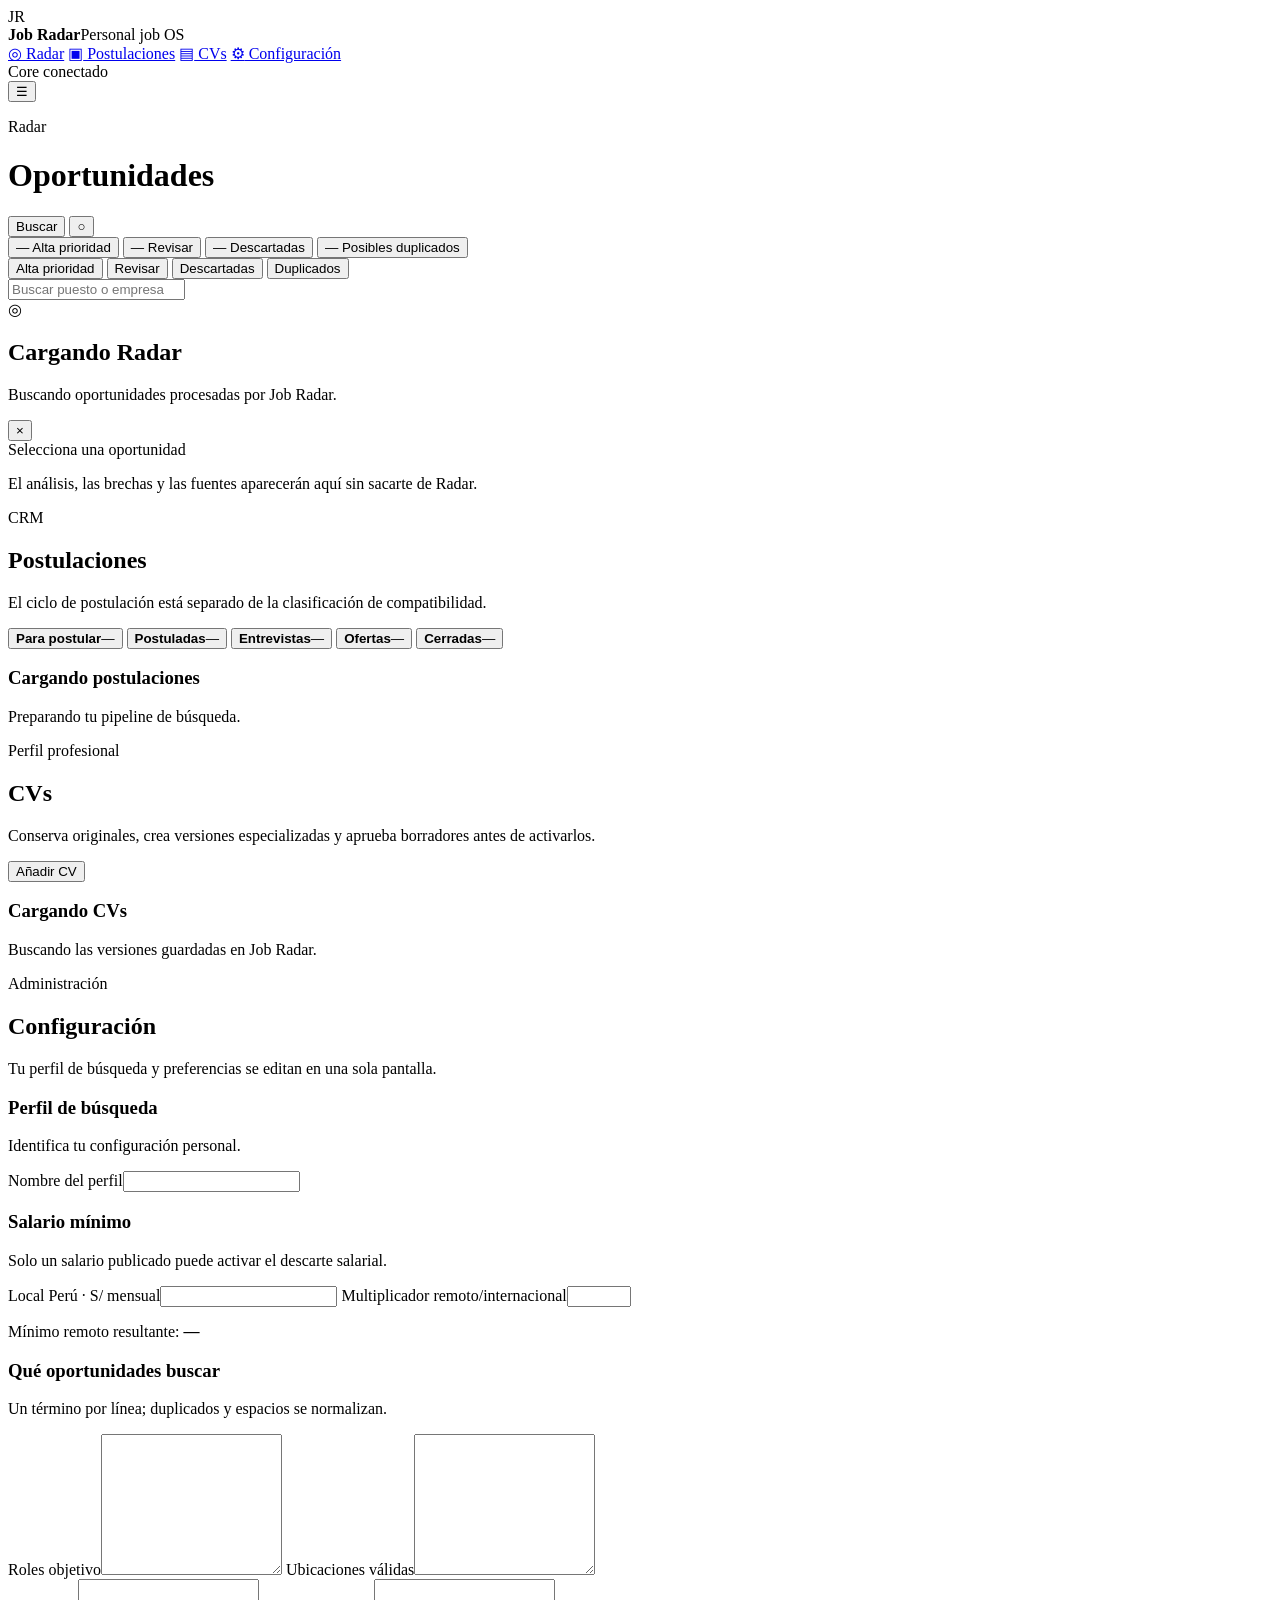
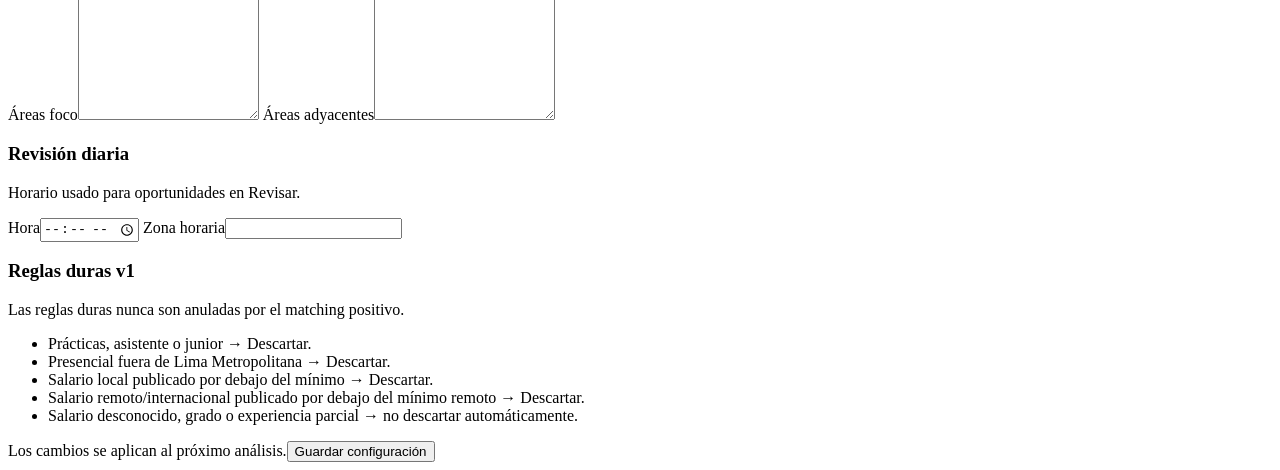
==== app/web/index.html @ ad6e1ca7 "feat: load possible duplicate review UI" ====
<!doctype html>
<html lang="es">
<head>
  <meta charset="utf-8">
  <meta name="viewport" content="width=device-width, initial-scale=1">
  <title>Job Radar</title>
  <link rel="icon" href="/app/favicon.svg" type="image/svg+xml">
  <link rel="stylesheet" href="/app/styles.css">
  <link rel="stylesheet" href="/app/radar.css">
  <link rel="stylesheet" href="/app/duplicates.css">
  <link rel="stylesheet" href="/app/applications.css">
  <link rel="stylesheet" href="/app/settings.css">
</head>
<body>
  <div class="app-shell">
    <aside class="sidebar" aria-label="Navegación principal">
      <div class="brand">
        <span class="brand-mark">JR</span>
        <div><strong>Job Radar</strong><span>Personal job OS</span></div>
      </div>
      <nav class="primary-nav">
        <a href="#/radar" data-route="radar"><span aria-hidden="true">◎</span> Radar</a>
        <a href="#/applications" data-route="applications"><span aria-hidden="true">▣</span> Postulaciones</a>
        <a href="#/cvs" data-route="cvs"><span aria-hidden="true">▤</span> CVs</a>
        <a href="#/settings" data-route="settings"><span aria-hidden="true">⚙</span> Configuración</a>
      </nav>
      <div class="sidebar-footer"><span class="status-dot" aria-hidden="true"></span><span>Core conectado</span></div>
    </aside>

    <main class="workspace">
      <header class="topbar">
        <button class="mobile-nav" id="mobileNav" aria-label="Abrir navegación">☰</button>
        <div><p class="eyebrow" id="eyebrow">Radar</p><h1 id="pageTitle">Oportunidades</h1></div>
        <div class="topbar-actions">
          <button class="secondary" id="focusSearch">Buscar</button>
          <button class="icon-button" aria-label="Notificaciones">○</button>
        </div>
      </header>

      <section class="view active" data-view="radar">
        <div class="radar-layout">
          <div class="radar-main">
            <div class="summary-strip" aria-label="Resumen de clasificación">
              <button class="summary-card active" data-radar-filter="high"><span class="summary-value" data-summary-value="high">—</span><span class="summary-label"><i class="signal high"></i> Alta prioridad</span></button>
              <button class="summary-card" data-radar-filter="review"><span class="summary-value" data-summary-value="review">—</span><span class="summary-label"><i class="signal review"></i> Revisar</span></button>
              <button class="summary-card" data-radar-filter="discarded"><span class="summary-value" data-summary-value="discarded">—</span><span class="summary-label"><i class="signal discarded"></i> Descartadas</span></button>
              <button class="summary-card" data-radar-filter="duplicates"><span class="summary-value" data-summary-value="duplicates">—</span><span class="summary-label"><i class="signal duplicate"></i> Posibles duplicados</span></button>
            </div>
            <div class="list-toolbar">
              <div class="filter-tabs" role="tablist" aria-label="Clasificación">
                <button class="tab active" data-radar-filter="high">Alta prioridad</button>
                <button class="tab" data-radar-filter="review">Revisar</button>
                <button class="tab" data-radar-filter="discarded">Descartadas</button>
                <button class="tab" data-radar-filter="duplicates">Duplicados</button>
              </div>
              <div class="list-actions"><input id="opportunitySearch" name="opportunity_search" type="search" placeholder="Buscar puesto o empresa" aria-label="Buscar oportunidades"></div>
            </div>
            <div class="opportunity-list" id="opportunityList" aria-live="polite">
              <div class="empty-state"><div class="empty-icon">◎</div><h2>Cargando Radar</h2><p>Buscando oportunidades procesadas por Job Radar.</p></div>
            </div>
          </div>
          <aside class="detail-panel" id="detailPanel" aria-label="Detalle de oportunidad">
            <button class="detail-close" id="detailClose" aria-label="Cerrar detalle">×</button>
            <div class="detail-empty"><span>Selecciona una oportunidad</span><p>El análisis, las brechas y las fuentes aparecerán aquí sin sacarte de Radar.</p></div>
          </aside>
        </div>
      </section>

      <section class="view" data-view="applications">
        <div class="section-heading"><div><p class="eyebrow">CRM</p><h2>Postulaciones</h2><p>El ciclo de postulación está separado de la clasificación de compatibilidad.</p></div></div>
        <div class="stage-grid application-stages" aria-label="Etapas de postulación">
          <button class="application-stage active" data-application-stage="TO_APPLY"><strong>Para postular</strong><span data-application-count="to_apply">—</span></button>
          <button class="application-stage" data-application-stage="APPLIED"><strong>Postuladas</strong><span data-application-count="applied">—</span></button>
          <button class="application-stage" data-application-stage="INTERVIEW"><strong>Entrevistas</strong><span data-application-count="interview">—</span></button>
          <button class="application-stage" data-application-stage="OFFER"><strong>Ofertas</strong><span data-application-count="offer">—</span></button>
          <button class="application-stage" data-application-stage="CLOSED"><strong>Cerradas</strong><span data-application-count="closed">—</span></button>
        </div>
        <div class="applications-list" id="applicationsList" aria-live="polite"><div class="empty-state panel-empty"><h3>Cargando postulaciones</h3><p>Preparando tu pipeline de búsqueda.</p></div></div>
      </section>

      <section class="view" data-view="cvs">
        <div class="section-heading">
          <div><p class="eyebrow">Perfil profesional</p><h2>CVs</h2><p>Conserva originales, crea versiones especializadas y aprueba borradores antes de activarlos.</p></div>
          <button class="primary" id="addCvButton">Añadir CV</button>
        </div>
        <div class="cv-status" id="cvStatus" role="status" aria-live="polite"></div>
        <div class="cv-grid" id="cvGrid" aria-live="polite"><div class="empty-state panel-empty"><h3>Cargando CVs</h3><p>Buscando las versiones guardadas en Job Radar.</p></div></div>
      </section>

      <section class="view" data-view="settings">
        <div class="section-heading"><div><p class="eyebrow">Administración</p><h2>Configuración</h2><p>Tu perfil de búsqueda y preferencias se editan en una sola pantalla.</p></div></div>
        <div class="settings-status" id="profileSettingsStatus" role="status" aria-live="polite"></div>
        <form class="profile-settings" id="profileSettingsForm">
          <section class="settings-card">
            <div class="settings-card-heading"><h3>Perfil de búsqueda</h3><p>Identifica tu configuración personal.</p></div>
            <label class="settings-field"><span>Nombre del perfil</span><input id="profileName" name="profile_name" type="text" maxlength="200" required></label>
          </section>
          <section class="settings-card">
            <div class="settings-card-heading"><h3>Salario mínimo</h3><p>Solo un salario publicado puede activar el descarte salarial.</p></div>
            <div class="settings-columns">
              <label class="settings-field"><span>Local Perú · S/ mensual</span><input id="salaryMinPen" name="salary_min_pen" type="number" min="0" step="100" required></label>
              <label class="settings-field"><span>Multiplicador remoto/internacional</span><input id="remoteSalaryMultiplier" name="remote_salary_multiplier" type="number" min="1" max="5" step="0.05" required></label>
            </div>
            <p class="settings-derived">Mínimo remoto resultante: <strong id="remoteSalaryFloor">—</strong></p>
          </section>
          <section class="settings-card">
            <div class="settings-card-heading"><h3>Qué oportunidades buscar</h3><p>Un término por línea; duplicados y espacios se normalizan.</p></div>
            <div class="settings-columns">
              <label class="settings-field"><span>Roles objetivo</span><textarea id="targetRoles" name="target_roles" rows="9"></textarea></label>
              <label class="settings-field"><span>Ubicaciones válidas</span><textarea id="targetLocations" name="target_locations" rows="9"></textarea></label>
            </div>
            <div class="settings-columns">
              <label class="settings-field"><span>Áreas foco</span><textarea id="targetAreas" name="target_areas" rows="9"></textarea></label>
              <label class="settings-field"><span>Áreas adyacentes</span><textarea id="adjacentAreas" name="adjacent_areas" rows="9"></textarea></label>
            </div>
          </section>
          <section class="settings-card">
            <div class="settings-card-heading"><h3>Revisión diaria</h3><p>Horario usado para oportunidades en Revisar.</p></div>
            <div class="settings-columns">
              <label class="settings-field"><span>Hora</span><input id="dailyReviewTime" name="daily_review_time" type="time" required></label>
              <label class="settings-field"><span>Zona horaria</span><input id="profileTimezone" name="timezone" type="text" maxlength="80" required></label>
            </div>
          </section>
          <section class="settings-card rules-summary-card">
            <div class="settings-card-heading"><h3>Reglas duras v1</h3><p>Las reglas duras nunca son anuladas por el matching positivo.</p></div>
            <ul>
              <li>Prácticas, asistente o junior → Descartar.</li>
              <li>Presencial fuera de Lima Metropolitana → Descartar.</li>
              <li>Salario local publicado por debajo del mínimo → Descartar.</li>
              <li>Salario remoto/internacional publicado por debajo del mínimo remoto → Descartar.</li>
              <li>Salario desconocido, grado o experiencia parcial → no descartar automáticamente.</li>
            </ul>
          </section>
          <div class="settings-save-bar"><span id="settingsUnsavedHint">Los cambios se aplican al próximo análisis.</span><button class="primary" id="saveProfileSettings" type="submit">Guardar configuración</button></div>
        </form>
      </section>
    </main>
  </div>

  <dialog class="cv-dialog" id="cvDialog" aria-labelledby="cvDialogTitle">
    <form id="cvForm">
      <div class="cv-dialog-heading"><div><p class="eyebrow">Biblioteca de CVs</p><h2 id="cvDialogTitle">Añadir CV</h2></div><button type="button" class="icon-button" id="closeCvDialog" aria-label="Cerrar">×</button></div>
      <input type="hidden" name="parent_cv_id" id="cvParentId">
      <label><span>Nombre</span><input type="text" name="name" id="cvName" maxlength="200" required placeholder="Ej. CV HRBP"></label>
      <div class="cv-form-columns">
        <label><span>Rol objetivo</span><input type="text" name="target_role" id="cvTargetRole" maxlength="200" placeholder="Ej. Strategic HRBP"></label>
        <label><span>Área objetivo</span><input type="text" name="target_area" id="cvTargetArea" maxlength="200" placeholder="Ej. People Analytics"></label>
      </div>
      <label><span>Contenido o notas</span><textarea name="content_text" id="cvContent" rows="8" placeholder="Texto del CV o notas para esta versión"></textarea></label>
      <div class="cv-checks"><label><input type="checkbox" name="is_base" id="cvIsBase"> Marcar como CV base</label><label><input type="checkbox" name="activate" id="cvActivate"> Usar como CV activo</label></div>
      <p class="cv-form-note">Crear una versión nueva nunca sobrescribe un CV existente.</p>
      <div class="cv-dialog-actions"><button type="button" class="secondary" id="cancelCvDialog">Cancelar</button><button type="submit" class="primary" id="saveCvButton">Guardar CV</button></div>
    </form>
  </dialog>

  <script src="/app/app.js"></script>
  <script src="/app/duplicates.js"></script>
  <script src="/app/applications.js"></script>
  <script src="/app/cvs.js"></script>
  <script src="/app/settings.js"></script>
</body>
</html>
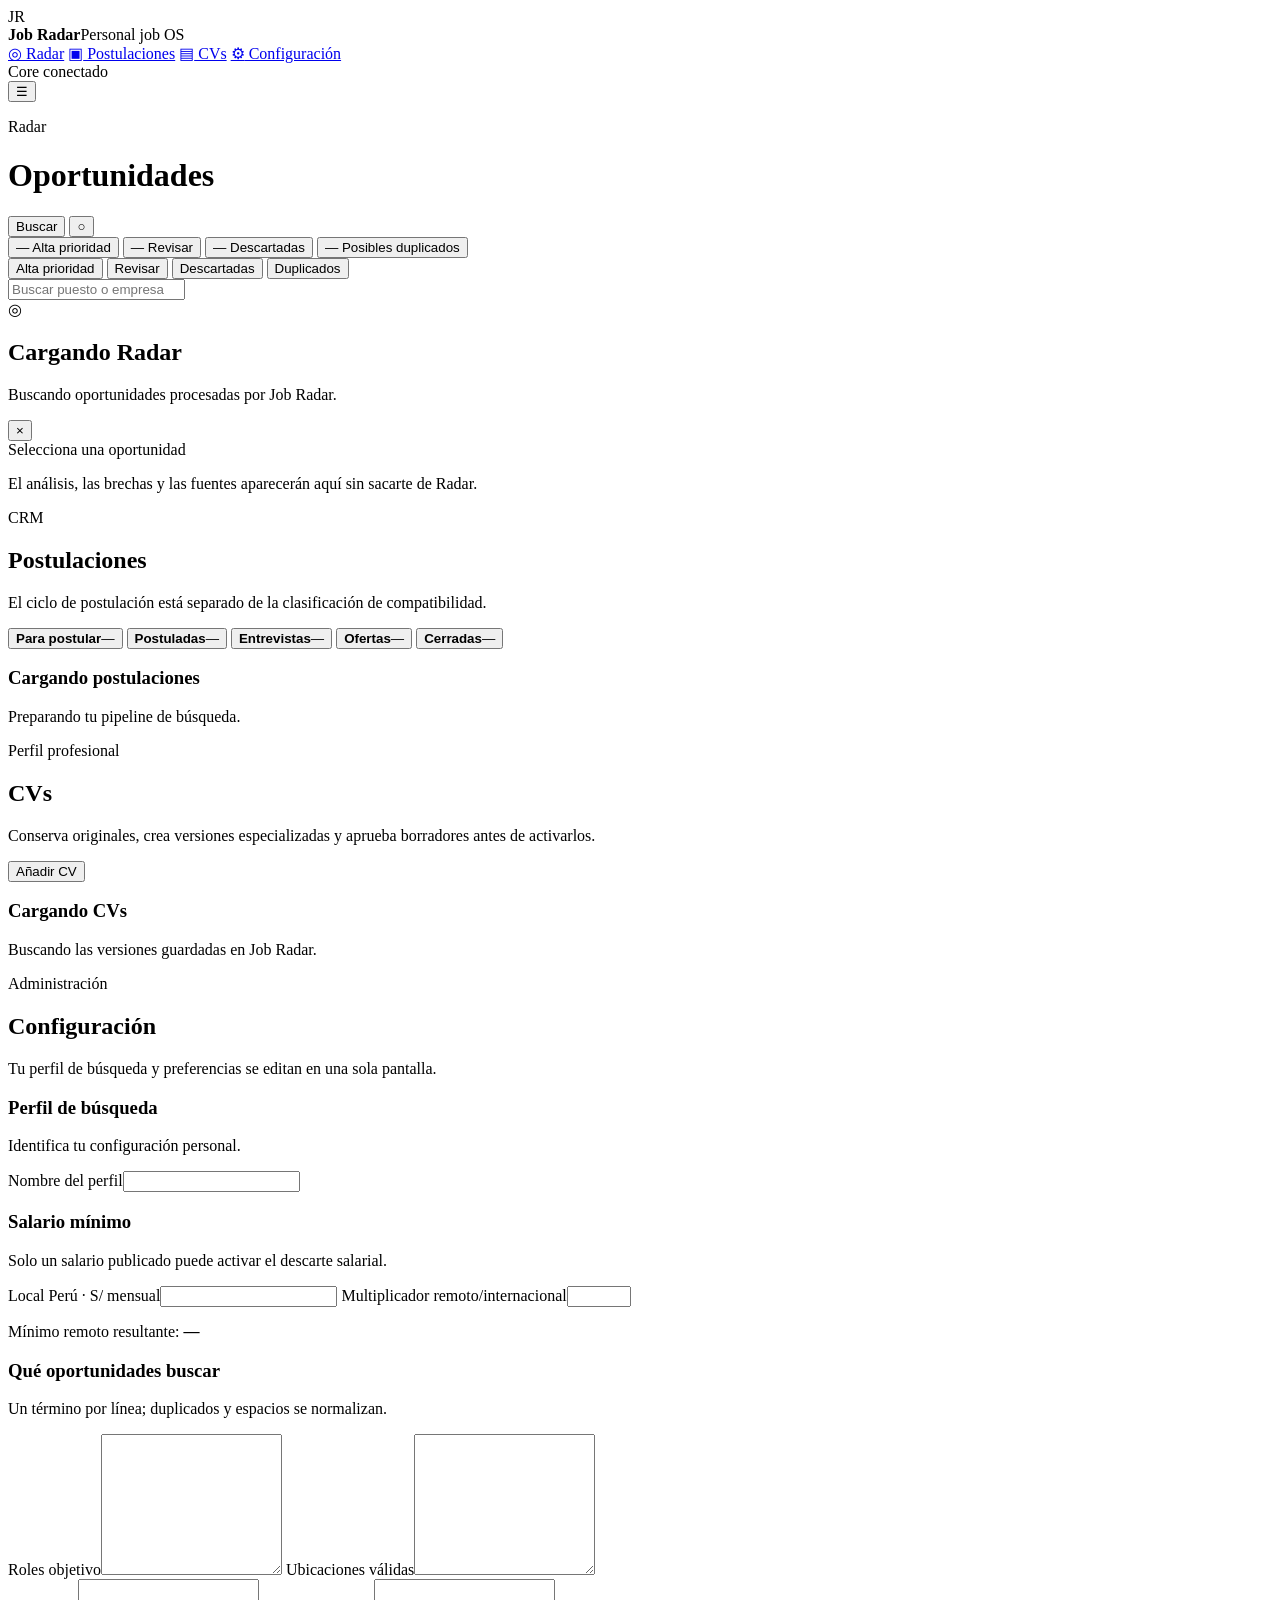
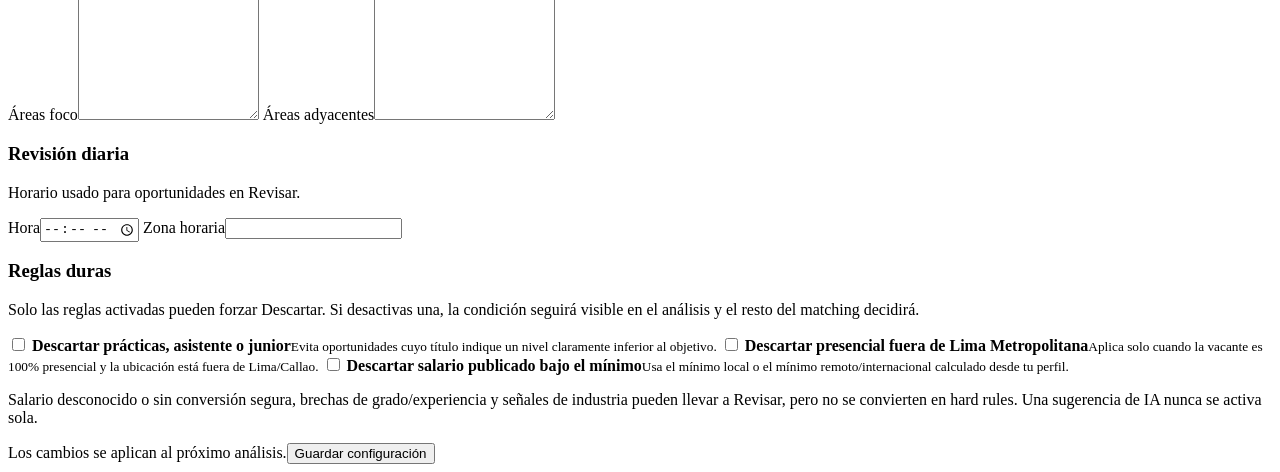
==== commit a7dedb85: "settings: make hard rules user configurable" ====
--- a/app/web/index.html
+++ b/app/web/index.html
@@ -122,14 +122,22 @@
             </div>
           </section>
           <section class="settings-card rules-summary-card">
-            <div class="settings-card-heading"><h3>Reglas duras v1</h3><p>Las reglas duras nunca son anuladas por el matching positivo.</p></div>
-            <ul>
-              <li>Prácticas, asistente o junior → Descartar.</li>
-              <li>Presencial fuera de Lima Metropolitana → Descartar.</li>
-              <li>Salario local publicado por debajo del mínimo → Descartar.</li>
-              <li>Salario remoto/internacional publicado por debajo del mínimo remoto → Descartar.</li>
-              <li>Salario desconocido, grado o experiencia parcial → no descartar automáticamente.</li>
-            </ul>
+            <div class="settings-card-heading"><h3>Reglas duras</h3><p>Solo las reglas activadas pueden forzar Descartar. Si desactivas una, la condición seguirá visible en el análisis y el resto del matching decidirá.</p></div>
+            <div class="hard-rule-list">
+              <label class="hard-rule-toggle">
+                <input id="hardRuleSeniority" name="discard_disallowed_titles" type="checkbox">
+                <span><strong>Descartar prácticas, asistente o junior</strong><small>Evita oportunidades cuyo título indique un nivel claramente inferior al objetivo.</small></span>
+              </label>
+              <label class="hard-rule-toggle">
+                <input id="hardRuleOnsiteOutsideLima" name="discard_onsite_outside_lima" type="checkbox">
+                <span><strong>Descartar presencial fuera de Lima Metropolitana</strong><small>Aplica solo cuando la vacante es 100% presencial y la ubicación está fuera de Lima/Callao.</small></span>
+              </label>
+              <label class="hard-rule-toggle">
+                <input id="hardRuleSalaryFloor" name="discard_published_salary_below_floor" type="checkbox">
+                <span><strong>Descartar salario publicado bajo el mínimo</strong><small>Usa el mínimo local o el mínimo remoto/internacional calculado desde tu perfil.</small></span>
+              </label>
+            </div>
+            <p class="hard-rule-safety">Salario desconocido o sin conversión segura, brechas de grado/experiencia y señales de industria pueden llevar a Revisar, pero no se convierten en hard rules. Una sugerencia de IA nunca se activa sola.</p>
           </section>
           <div class="settings-save-bar"><span id="settingsUnsavedHint">Los cambios se aplican al próximo análisis.</span><button class="primary" id="saveProfileSettings" type="submit">Guardar configuración</button></div>
         </form>
@@ -147,6 +155,7 @@
         <label><span>Área objetivo</span><input type="text" name="target_area" id="cvTargetArea" maxlength="200" placeholder="Ej. People Analytics"></label>
       </div>
       <label><span>Contenido o notas</span><textarea name="content_text" id="cvContent" rows="8" placeholder="Texto del CV o notas para esta versión"></textarea></label>
+      <label class="cv-file-field"><span>Archivo original (opcional)</span><input type="file" name="cv_file" id="cvFile" accept=".pdf,.docx,.txt,application/pdf,application/vnd.openxmlformats-officedocument.wordprocessingml.document,text/plain"><small>PDF, DOCX o TXT · máximo 10 MB. El archivo de una versión es inmutable.</small></label>
       <div class="cv-checks"><label><input type="checkbox" name="is_base" id="cvIsBase"> Marcar como CV base</label><label><input type="checkbox" name="activate" id="cvActivate"> Usar como CV activo</label></div>
       <p class="cv-form-note">Crear una versión nueva nunca sobrescribe un CV existente.</p>
       <div class="cv-dialog-actions"><button type="button" class="secondary" id="cancelCvDialog">Cancelar</button><button type="submit" class="primary" id="saveCvButton">Guardar CV</button></div>
@@ -154,9 +163,13 @@
   </dialog>
 
   <script src="/app/app.js"></script>
+  <script src="/app/structured_fit.js"></script>
+  <script src="/app/radar_paging.js"></script>
   <script src="/app/duplicates.js"></script>
   <script src="/app/applications.js"></script>
   <script src="/app/cvs.js"></script>
   <script src="/app/settings.js"></script>
+  <script src="/app/feedback_insights.js"></script>
+  <script src="/app/notifications.js"></script>
 </body>
 </html>
